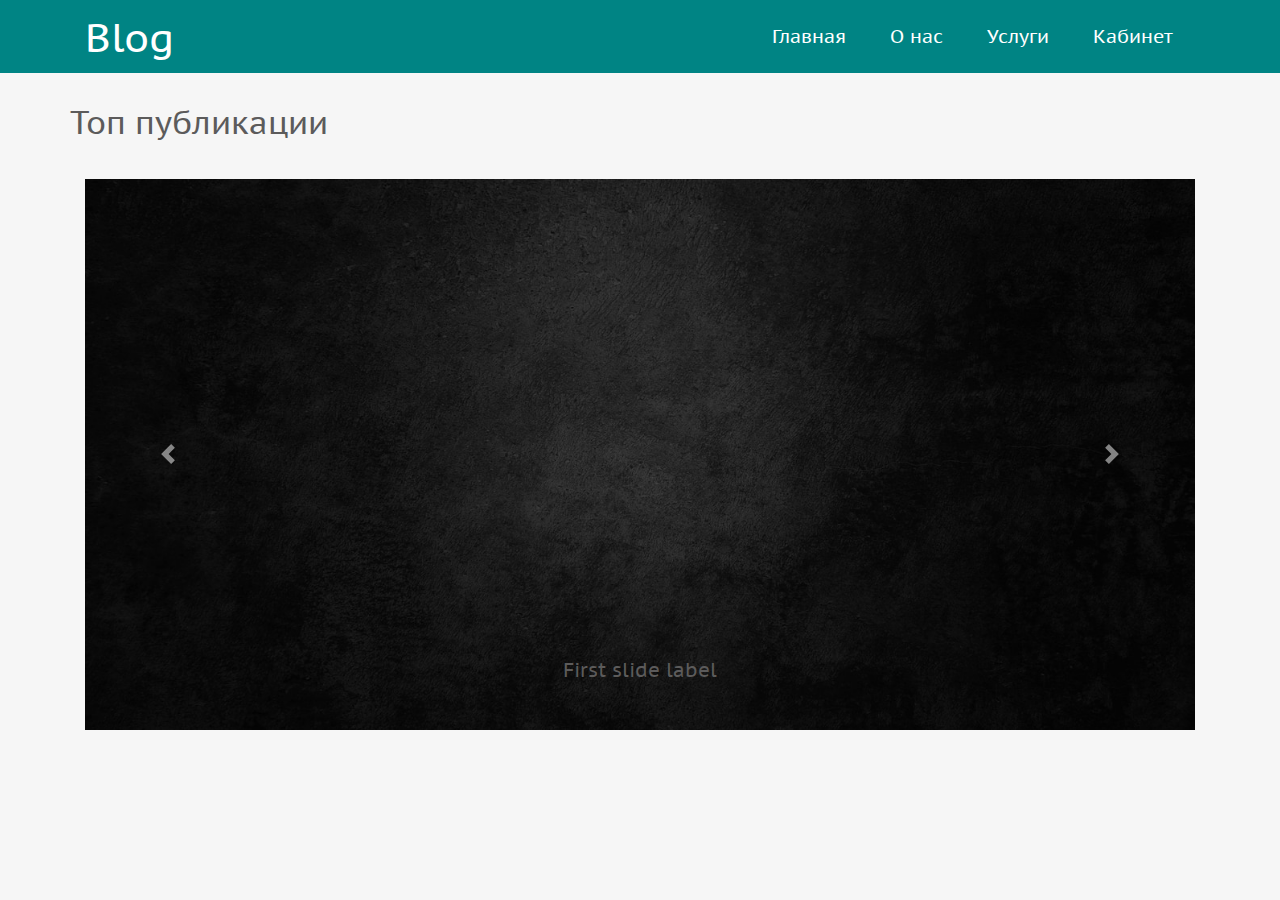
==== index.html @ 2e592490 "added header /w carousel" ====
<!doctype html>
<html lang="en">
  <head>
    <!-- Required meta tags -->
    <meta charset="utf-8">
    <meta name="viewport" content="width=device-width, initial-scale=1, shrink-to-fit=no">

    <!-- Bootstrap CSS -->
    <link rel="stylesheet" href="https://maxcdn.bootstrapcdn.com/bootstrap/4.0.0/css/bootstrap.min.css" integrity="sha384-Gn5384xqQ1aoWXA+058RXPxPg6fy4IWvTNh0E263XmFcJlSAwiGgFAW/dAiS6JXm" crossorigin="anonymous">
    <link rel= "stylesheet" href = "css/style.css">
    <link rel="preconnect" href="https://fonts.googleapis.com">
    <link rel="preconnect" href="https://fonts.gstatic.com" crossorigin>
    <link href="https://fonts.googleapis.com/css2?family=PT+Sans+Caption&display=swap" rel="stylesheet">

    <title>Blog</title>
  </head>
  <body>
    <header class = "container-fluid">
        <div class = "container">
            <div class = "row">
                <div class = "col-4">
                    <h1>
                        <a href = "#">  Blog  </a> 
                    </h1>
                </div>
                <nav class = "col-8"> 
                    <ul>
                        <li><a href = "#">Главная</a></li>
                        <li><a href = "#">О нас</a></li>
                        <li><a href = "#">Услуги</a></li>
                        <li>
                            <a href = "#"> Кабинет </a>
                            <ul>
                                <li><a href = "#">Админ панель</a></li>
                                <li><a href = "#">Выход</a></li>
                            </ul>
                        </li>
                    </ul>    
                </nav>
            </div>
        </div>
    </header>

    <!-- блок карусели -->
    <div class = "container">
        <div class = "row">
            <h2 class = "slider-title">Топ публикации</h2>
        </div>
        <div id="carousel" class="carousel slide" data-ride="carousel">
            <!-- Индикаторы -->

            <div class="carousel-inner">
              <div class="carousel-item active">
                <img class="img-fluid" src="images/image1.jpg" alt="...">
                <div class="carousel-caption">
                  <h5><a href = "#">First slide label</a></h5>
                </div>
              </div>
              <div class="carousel-item">
                <img class="img-fluid" src="images/image2.jpg" alt="...">
                <div class="carousel-caption">
                    <h5><a href = "#">Second slide label</a></h5>
                </div>
              </div>
              <div class="carousel-item">
                  <img class="img-fluid" src="images/image3.jpg" alt="...">
                <div class="carousel-caption">
                    <h5>Third slide label</h5>
                </div>
              </div>
            </div>
            <!-- Элементы управления -->
            <a class="carousel-control-prev" href="#carousel" role="button" data-slide="prev">
              <span class="carousel-control-prev-icon" aria-hidden="true"></span>
              <span class="sr-only">Предыдущий</span>
            </a>
            <a class="carousel-control-next" href="#carousel" role="button" data-slide="next">
              <span class="carousel-control-next-icon" aria-hidden="true"></span>
              <span class="sr-only">Следующий</span>
            </a>
          </div>
    </div>




    <!-- Optional JavaScript -->
    <!-- jQuery first, then Popper.js, then Bootstrap JS -->
    <script src="https://code.jquery.com/jquery-3.2.1.slim.min.js" integrity="sha384-KJ3o2DKtIkvYIK3UENzmM7KCkRr/rE9/Qpg6aAZGJwFDMVNA/GpGFF93hXpG5KkN" crossorigin="anonymous"></script>
    <script src="https://cdnjs.cloudflare.com/ajax/libs/popper.js/1.12.9/umd/popper.min.js" integrity="sha384-ApNbgh9B+Y1QKtv3Rn7W3mgPxhU9K/ScQsAP7hUibX39j7fakFPskvXusvfa0b4Q" crossorigin="anonymous"></script>
    <script src="https://maxcdn.bootstrapcdn.com/bootstrap/4.0.0/js/bootstrap.min.js" integrity="sha384-JZR6Spejh4U02d8jOt6vLEHfe/JQGiRRSQQxSfFWpi1MquVdAyjUar5+76PVCmYl" crossorigin="anonymous"></script>
  </body>
</html>
---- css/style.css ----
*{
    font-family: 'PT Sans Caption', sans-serif;
}
html,
h1,
h2,
h3,
h4,
h5,
h6{
    color: #5c5b5b;
}
body
{
    background-color: #f6f6f6;
}
a{
    text-decoration: none;
    color: inherit;
}
/*
    HEADER
*/
header{
    background: #008484;
    height: 73px;
}
header *{
    color:#fff;
}
header h1{
    margin-top: 13px;
}
header h1 a{
    color: #ffffff;
}
/*SOLVE*/
header h1 a:hover{
    color: #FFFAC0;
    text-decoration: none;
}
header ul{
    margin:0;
    padding:0;
    list-style-type: none;
    float:right;
}
header ul li{
    float:left;
    position: relative;
}
header ul li a{
    display: block;
    font-size: 1.2rem;
    text-decoration: none;
    color: #ffffff;
    padding: 22px;
}
header ul li a:hover{
    background: #006669;
    transition: 0.5s;
    color: #fff;
}
header ul li ul{
    position: absolute;
    top: 73px;
    right: 0px;
    width: 180px;
    display: none;
    z-index: 111;
}
header ul li:hover ul{
    display: block;
}
header ul li ul li{
    width: 100%;
}
header ul li ul li a{
    padding: 10px;
    background: white;
    color: #008489;
}
/*КАРУСЕЛЬ*/
.carousel-inner img {
    height: 30%;
  }
.slider-title{
    padding: 30px 0px;
    text-align: center;
}
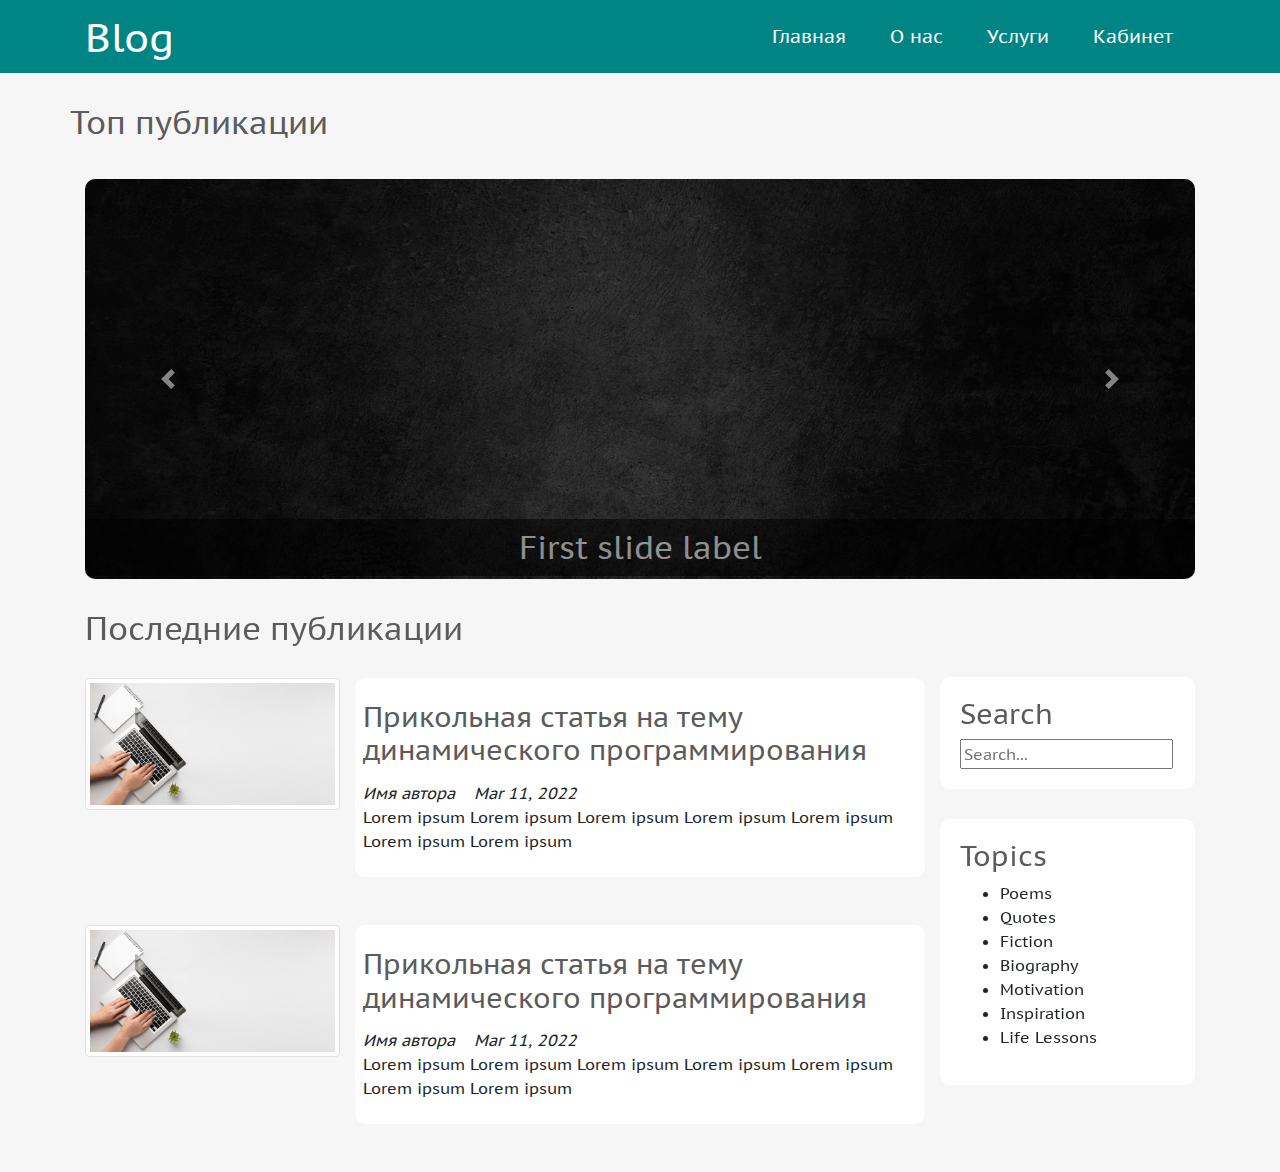
==== commit e13814d2: "side-bar and posts" ====
--- a/index.html
+++ b/index.html
@@ -52,20 +52,21 @@
             <div class="carousel-inner">
               <div class="carousel-item active">
                 <img class="img-fluid" src="images/image1.jpg" alt="...">
-                <div class="carousel-caption">
+                <div class="carousel-caption-hack carousel-caption d-none d-md-block">
                   <h5><a href = "#">First slide label</a></h5>
                 </div>
               </div>
+              
               <div class="carousel-item">
                 <img class="img-fluid" src="images/image2.jpg" alt="...">
-                <div class="carousel-caption">
+                <div class="carousel-caption-hack carousel-caption d-none d-md-block">
                     <h5><a href = "#">Second slide label</a></h5>
                 </div>
               </div>
               <div class="carousel-item">
                   <img class="img-fluid" src="images/image3.jpg" alt="...">
-                <div class="carousel-caption">
-                    <h5>Third slide label</h5>
+                <div class="carousel-caption-hack carousel-caption d-none d-md-block">
+                    <h5><a href = "#">Third slide label</a></h5>
                 </div>
               </div>
             </div>
@@ -78,7 +79,70 @@
               <span class="carousel-control-next-icon" aria-hidden="true"></span>
               <span class="sr-only">Следующий</span>
             </a>
+        </div>
+    </div>
+
+    <!--main-->
+    <div class = "container">
+      <div class = "content row">
+        <div class = "main-content col-md-9 col-12">
+        <h2>Последние публикации</h2>
+          <div class="post row">
+            <div class="img col-12 col-md-4">
+              <img src="images/image3.jpg" alt="" class="img-thumbnail">
+            </div>
+            <div class="post-text col-12 col-md-8">
+              <h3>
+                <a href="#"> Прикольная статья на тему динамического программирования</a>
+              </h3>
+              <i class="far fa-user">Имя автора</i>
+              <i class="far fa-calendar">Mar 11, 2022</i>
+              <p class="preview-text">
+                Lorem ipsum Lorem ipsum Lorem ipsum Lorem ipsum Lorem ipsum Lorem ipsum Lorem ipsum 
+              </p>
+            </div>
           </div>
+
+          <div class="post row">
+            <div class="img col-12 col-md-4">
+              <img src="images/image3.jpg" alt="" class="img-thumbnail">
+            </div>
+            <div class="post-text col-12 col-md-8">
+              <h3>
+                <a href="#"> Прикольная статья на тему динамического программирования</a>
+              </h3>
+              <i class="far fa-user">Имя автора</i>
+              <i class="far fa-calendar">Mar 11, 2022</i>
+              <p class="preview-text">
+                Lorem ipsum Lorem ipsum Lorem ipsum Lorem ipsum Lorem ipsum Lorem ipsum Lorem ipsum 
+              </p>
+            </div>
+          </div>
+        </div>
+
+        <div class="sidebar col-md-3 col-12">
+          <div class="section search">
+            <h3>Search</h3>
+            <form action="index.html" method="post">
+              <input type="text" name="search-area" class="text-input" placeholder="Search...">
+            </form>
+          </div>
+          <div class="section topics">
+            <h3>Topics</h3>
+            <ul>
+              <li><a href="#">Poems</a> </li>
+              <li><a href="#">Quotes</a> </li>
+              <li><a href="#">Fiction</a> </li>
+              <li><a href="#">Biography</a> </li>
+              <li><a href="#">Motivation</a> </li>
+              <li><a href="#">Inspiration</a> </li>
+              <li><a href="#">Life Lessons</a> </li>
+            </ul>
+          </div>
+
+        </div>
+
+      </div>
     </div>
 
 
--- a/css/style.css
+++ b/css/style.css
@@ -88,3 +88,72 @@
     padding: 30px 0px;
     text-align: center;
 }
+.carousel-inner{
+    height: 400px;
+    border-radius: 10px;
+}
+.carousel{
+    height: 400px;
+}
+
+.carousel-caption-hack{
+    position: absolute;
+    bottom: 0.05rem;
+    margin-bottom: 13%;
+    color:#fff;
+    text-align: center;
+    width: 100%;
+    left:0%;
+    right: 0% ;
+    padding-top: 1.25rem;
+    padding-bottom: 0rem;
+}
+.carousel-caption h5{
+    font-size: 2rem;
+    background-color: #000000;
+    max-width: 100%;
+    padding: 0.3em;
+    opacity: 0.5;
+}
+.carousel-caption h5{
+    color:#ffffff;
+    text-decoration: none;
+    font-weight: 500;
+}
+.carousel-caption h5 a:hover{
+    text-decoration: underline;
+}
+/*MAIN*/
+.main-content h2{
+    margin: 30px 0px;
+}
+.main-content .post{
+    margin-bottom: 3em;
+}
+.main-content .post-text{
+    background-color: white;
+    padding: 8px;
+    border-radius: 10px;
+}
+.main-content .post-text h3{
+    margin: 14px 0;
+}
+.main-content .post-text h3 a:hover{
+     text-decoration: underline;
+     color: #5c5b5b;
+}
+.main-content .post-text i{
+    margin-right: 14px;
+    margin-bottom: 14px;
+}
+
+/*SIDEBAR*/
+.search{
+    margin-top: 98px;
+}
+.sidebar .section{
+    background: white;
+    padding: 20px;
+    border-radius: 10px;
+    margin-bottom: 30px;
+}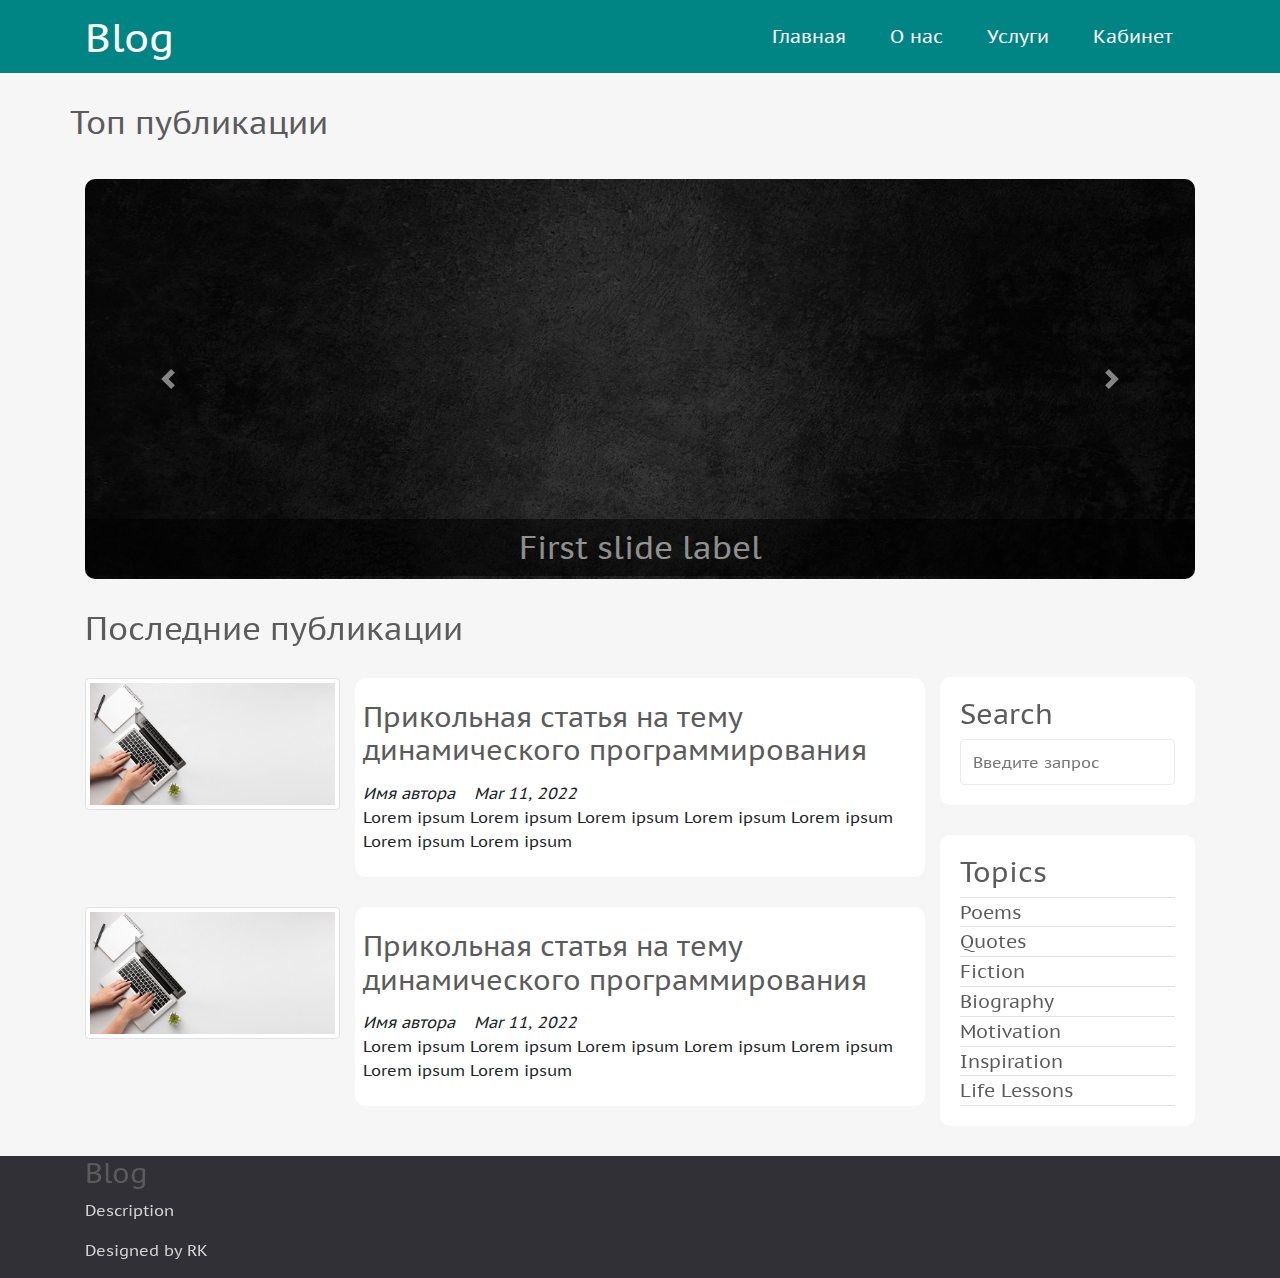
==== commit 514f8bf5: "search and topics" ====
--- a/index.html
+++ b/index.html
@@ -124,7 +124,7 @@
           <div class="section search">
             <h3>Search</h3>
             <form action="index.html" method="post">
-              <input type="text" name="search-area" class="text-input" placeholder="Search...">
+              <input type="text" name="search-area" class="text-input" placeholder="Введите запрос">
             </form>
           </div>
           <div class="section topics">
@@ -144,7 +144,22 @@
 
       </div>
     </div>
-
+    <!-- footer -->
+    <div class="footer container-fluid">
+      <div class="footer-content container">
+        <div class="row">
+          <div class="footer-section about col-md-4 col-12">
+            <h3 class="logo-text">Blog</h3>
+            <p>
+              Description
+            </p>
+            <div class="contacts">
+              <p>Designed by RK</p>
+            </div>
+          </div>
+        </div>
+      </div>
+    </div>
 
 
 
--- a/css/style.css
+++ b/css/style.css
@@ -18,6 +18,17 @@
     text-decoration: none;
     color: inherit;
 }
+input{
+    padding: 10px 12px;
+    display: block;
+    width: 100%;
+    border-radius: 4px;
+    border: 1px solid #ececec;
+    line-height: 1.5rem;
+    color: #444444;
+
+}
+
 /*
     HEADER
 */
@@ -128,7 +139,7 @@
     margin: 30px 0px;
 }
 .main-content .post{
-    margin-bottom: 3em;
+    margin-bottom: 30px;
 }
 .main-content .post-text{
     background-color: white;
@@ -156,4 +167,29 @@
     padding: 20px;
     border-radius: 10px;
     margin-bottom: 30px;
+}
+.sidebar .topics ul{
+    margin: 0px;
+    padding: 0px;
+    list-style: none;
+    border-top: 1px solid #e0e0e0;
+}
+.sidebar .topics ul li a{
+    display: block;
+    padding: 15px 0px 15 px 0px;
+    border-bottom: 1px solid #e0e0e0;
+    transition: all 0.3s;
+    text-decoration: none;
+    font-weight: 500;
+    color: #5c5b5b;
+    font-size: 1.2em;
+}
+.sidebar .topics ul li a:hover{
+    padding-left: 10px;
+    transition: all 0.3s;
+}
+.footer{
+    background-color: #303036;
+    color: #d3d3d3;
+    position: relative;
 }